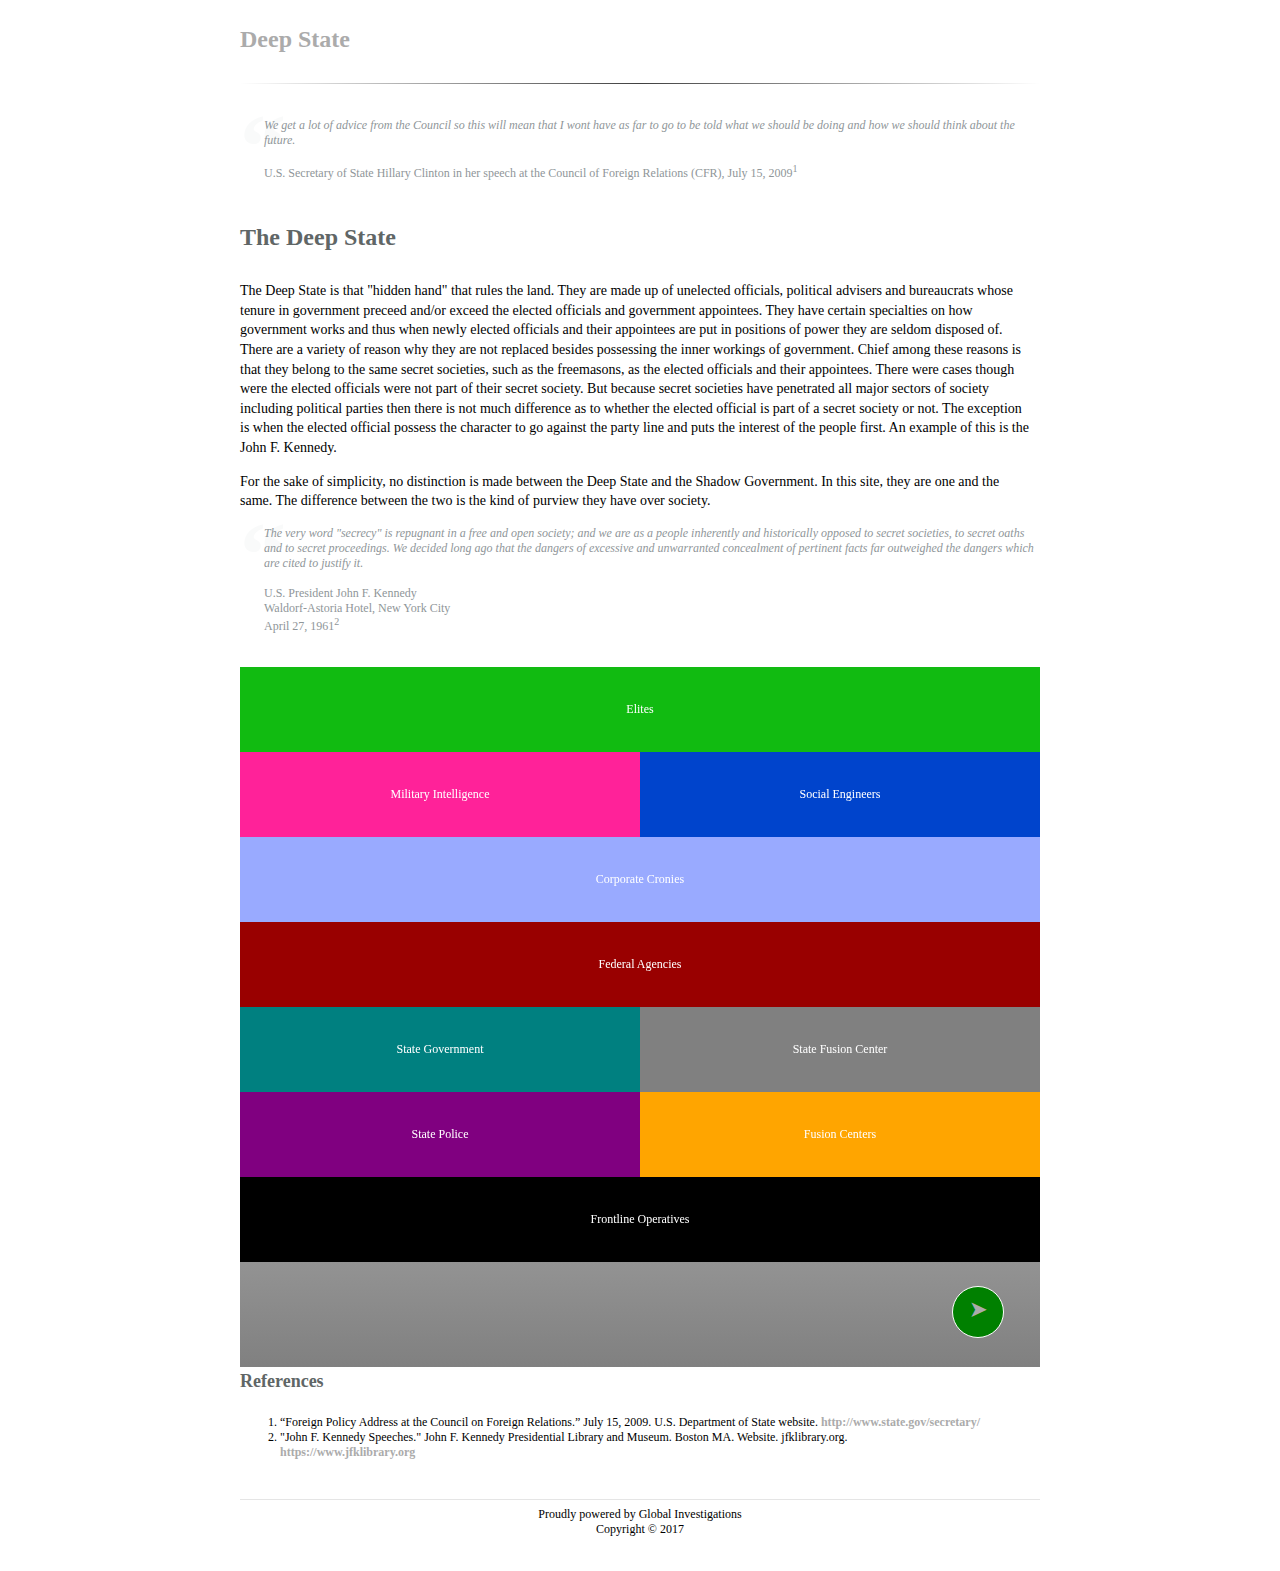
==== page-deep-state.html @ 75acea34 "Add files via upload" ====
<!DOCTYPE html>

<html>
  <head>

	<meta name="viewport" content="width=device-width,initial-scale=1,maximum-scale=1,user-scalable=no">
	<meta http-equiv="X-UA-Compatible" content="IE=edge,chrome=1">
	<meta name="HandheldFriendly" content="true">
	<link rel="stylesheet" type="text/css" href="index.css" />
	<title>Secrets of the Deep State</title>
  </head>
  <body>
	<div class="container">
      <div>
        <h1 id="header"><a href="index.html">Deep State</a></h1>
        <hr class="fadedge"/>
      </div>
	  <div class="content">
	  <p>&nbsp;</p>
	  <blockquote><i>We get a lot of advice from the Council so this will mean that I wont have as far to go to be told what we should be doing and how we should think about the future.</i> 
		<br/><br/>U.S. Secretary of State Hillary Clinton in her speech at the Council of Foreign Relations (CFR), July 15, 2009<sup>1</sup></blockquote>
	  <p>&nbsp;</p>
      <h1>The Deep State</h1>
	  <p>
		The Deep State is that "hidden hand" that rules the land. They are made up of unelected officials, political advisers and bureaucrats whose tenure in government preceed and/or exceed the elected officials and government appointees.
		They have certain specialties on how government works and thus when newly elected officials and their appointees are put in positions of power they are seldom disposed of. There are a variety of reason
		why they are not replaced besides possessing the inner workings of government. Chief among these reasons is that they belong to the same secret societies, such as the freemasons, as the 
		elected officials and their appointees. There were cases though were the elected officials were not part of their secret society. But because secret societies have penetrated all major sectors of society 
		including political parties then there is not much difference as to whether the elected official is part of a secret society or not. The exception is when the elected official possess the
		character to go against the party line and puts the interest of the people first. An example of this is the John F. Kennedy.
	  </p>
	  <p>
		For the sake of simplicity, no distinction is made between the Deep State and the Shadow Government. In this site, they are one and the same. The difference between the two is the kind of 
		purview they have over society.
	  </p>
	  <br/>
	  <blockquote><i>The very word "secrecy" is repugnant in a free and open society; and we are as a people inherently and historically opposed to secret societies, to secret oaths and to secret proceedings. We decided long ago that the dangers of excessive and unwarranted concealment of pertinent facts far outweighed the dangers which are cited to justify it. </i> 
		<br/><br/>U.S. President John F. Kennedy<br/>
		Waldorf-Astoria Hotel, New York City<br/>
		April 27, 1961<sup>2</sup></blockquote>
	  <br/>
	  
	    <div class="ds">
		  <div class="elites">
	        <div class="span2">Elites</div>
			<div id="28" class="freemason"></div>
			<div id="27" class="offenders"></div>
		  </div>
		  <div class="table-container">
			<div class="column-left" style="background: #ff2299;">
			  <div class="span2">Military Intelligence</div>
			  <div id="26" class="freemason"></div>
			  <div id="25" class="offenders"></div>
			</div>
			<div class="column-right" style="background: #0044cc;">
			  <div class="span2">Social Engineers</div>
			  <div id="24" class="freemason"></div>
			  <div id="23" class="intelligence"></div>
			  <div id="22" class="offenders"></div>
			</div>
		  </div>
		  <div class="corporate">
			<div class="span2">Corporate Cronies</div>
			<div id="21" class="freemason"></div>
			<div id="20" class="offenders"></div>
		  </div>
		  <div class="federal">
			<div class="span2">Federal Agencies</div>
			<div id="19" class="freemason"></div>
			<div id="18" class="intelligence"></div>
			<div id="17" class="offenders"></div>
		  </div>
		  <div class="table-container">
			<div class="column-left" style="background: #008080;">
			  <div class="span2">State Government</div>
			  <div id="16" class="freemason"></div>
			  <div id="15" class="intelligence"></div>
			  <div id="14" class="offenders"></div>
			</div>
			<div class="column-right" style="background: Grey;">
			  <div class="span2">State Fusion Center</div>
			  <div id="13" class="freemason"></div>
			  <div id="12" class="intelligence"></div>
			  <div id="11" class="offenders"></div>
			</div>
		  </div>
		  <div class="table-container">
			<div class="column-left" style="background: Purple;">
			  <div class="span2">State Police</div>
			  <div id="10" class="freemason"></div>
			  <div id="9" class="intelligence"></div>
			  <div id="8" class="offenders"></div>
			</div>
			<div class="column-right" style="background: Orange;">
			  <div class="span2">Fusion Centers</div>
			  <div id="7" class="freemason"></div>
			  <div id="6" class="intelligence"></div>
			  <div id="5" class="offenders"></div>
			</div>
		  </div>
		  <div class="frontlines">
			<div id="gangstalkers" class="span2">Frontline Operatives</div>
			<div id="4" class="freemason"></div>
			<div id="3" class="intelligence"></div>
			<div id="2" class="offenders"></div>
		  </div>
	
		  <div class="table-container">
			<div class="column-left" style="background: #00000000;">
			  <!-- LEGEND --> 	
			<ul id="1">
			  <li><span class="bullet1">&#183;</span><span class="word">Freemason</span></li>	  
			  <li><span class="bullet2">&#183;</span><span class="word">Sex offenders</span></li>
			  <li><span class="bullet3">&#183;</span><span class="word">Intelligence</span></li>
			</ul>
			</div>
			<div class="column-right" style="background: #00000000;">
			  <div class="play">
				<div class="text-animated-play" style="font-size:20px;margin-top:20%;"><a id="play" href="#popup" onclick="showDeepState()">&#10148;</a></div>
			  </div>
			</div>
		  </div>
		  <p></p>
		  <p></p>
		  <p></p>
		  
		  
	    </div>
	  
		
	  <h2>References</h2>
	  <ol>
	    <li>“Foreign Policy Address at the Council on Foreign Relations.” July 15, 2009. U.S. Department of State website.
	        <a href="http://www.state.gov/secretary/20092013clinton/rm/2009a/july/126071.htm=">
			  http://www.state.gov/secretary/</a></li>
		<li>"John F. Kennedy Speeches." John F. Kennedy Presidential Library and Museum. Boston MA. Website. jfklibrary.org.<br/>
		  <a href="https://www.jfklibrary.org/Research/Research-Aids/JFK-Speeches/American-Newspaper-Publishers-Association_19610427.aspx">
			https://www.jfklibrary.org</a></li>
	  </ol>
	  <p>&nbsp;</p>
	  </div><!-- content -->
	  <hr class="lite"/>
	  <div>
		Proudly powered by Global Investigations<br/>
		Copyright © 2017<br/>
	  </div>
	  <p>&nbsp;</p>
	
	</div><!-- container -->
  </body>
  
<script>
	  function showDeepState() {
	    var gs = document.getElementById("gangstalkers");
		
		gs.style.visibility = "hidden";
		//fade(gs);
		//gs.innerHTML="";
		gs.innerHTML="<span>Gangstalkers</span>";
		gs.style.opacity=0.1;
		//gs.style.backgroundColor="red";
		unfade(gs);
		gs.style.visibility = "visible";
        //alert("deep state");
		
		var legend = document.getElementById("1");
		legend.style.visibility = "visible";
		for (i=2; i<29; i++){
		  var obj = document.getElementById(i);
		  obj.style.visibility = "visible";
		  obj=null;
		}
	
      }
	  
	  function fade(element) {
        var op = 1;  // initial opacity
        var timer = setInterval(function () {
          if (op <= 0.1){
            clearInterval(timer);
            element.style.display = 'none';
          }
          element.style.opacity = op;
          element.style.filter = 'alpha(opacity=' + op * 100 + ")";
          op -= op * 0.1;
        }, 100);
      }
	  
	  function unfade(element) {
        var op = 0.1;  // initial opacity
        element.style.display = 'block';
        var timer = setInterval(function () {
          if (op >= 1){
            clearInterval(timer);
          }
          element.style.opacity = op;
          element.style.filter = 'alpha(opacity=' + op * 100 + ")";
          op += op * 0.1;
        }, 100);
      }
</script>
</html>
---- index.css ----
html {
    font-family: sans-serif;
    font-size: 62.5%;
    -webkit-text-size-adjust: 100%;
    -ms-text-size-adjust:     100%;
	text-align: center;
}

{
    -webkit-tap-highlight-color: rgba(0,0,0,0); /* make transparent link selection, adjust last value opacity 0 to 1.0 */
}

body {

    font-family: Merriweather, Georgia, serif;
    font-size:12px;
    height:100%;
    margin:20px;
    padding:0px;
    /*text-transform:uppercase;*/
    width:100%;
	text-align: center;
}

#header {
  width: 100%;
  color: #acacac;
  text-align:left;
}

.container {
  max-width: 800px;
  /*border:1px solid red;*/
  /*padding: 0px, 30%, 0, 30%;*/
  /*margin: 3em;*/
  text-align:center;
  /* centers div on page */
  position: absolute;
  top:0;
  bottom: 0;
  left: 0;
  right: 0;
  margin: auto;
  padding: 20px;
}

.content: {
  width: 100%;
  border:1px solid black;
  text-align:left;
  position: absolute;
}

/* Landscape layout (with min-width) */
/*
@media screen and (min-aspect-ratio: 1/1) and (min-width:400px) {
    .app {
        background-position:left center;
        padding:75px 0px 75px 170px;  
        margin:-90px 0px 0px -198px;                                       
    }
}
*/

.video-container iframe {
    position: relative;	
    top:0;
    left: 0;
    width: 100%;
    height: 100%;
}

.showBar, .showBar1, .showBar2, .showBar3, .showBar4, .showBar5 {
  width: 100%;
  background-color:#d0d0d0;
  padding: 10px 10px;
  margin-top: 2px;
}

button {
  width: 100%;
  text-align:left;
  border:none;
  background-color: #ececec;
}

/* Headings */
h1,
h2,
h3,
h4,
h5,
h6 {
    clear: both;
    color: #606666;
    font-family: Lora, Georgia, serif;
    font-weight: 700;
    margin: .25em 0 1.25em;
	text-align:left;
}

/* horizontal rule */
hr.lite {
    border: 0;
    height: 0;
    border-top: 1px solid rgba(0, 0, 0, 0.1);
    border-bottom: 1px solid rgba(255, 255, 255, 0.3);
}

hr.fadedge {
    border: 0;
    height: 1px;
    background-image: linear-gradient(to right, rgba(0, 0, 0, 0), rgba(0, 0, 0, 0.75), rgba(0, 0, 0, 0));
}

/* blockquote */

blockquote {
    margin: 0 0 1.5em;
    padding-left: 2em;
    position: relative;
    color: #8f9699;
	text-align:left;
}
blockquote p {
    margin-top: 0;
}

blockquote:before {
    font-family: "Times New Roman", Times, sans-serif;
    font-size: 92px;
    font-size: 9.2rem;
    font-weight: bold;
    color: #e2e7e8;
    content: "\201c";
    display: inline-block;
    line-height: 1;
    opacity: 0.2;
    position: absolute;
        top: -18px;
        left: 0;
    vertical-align: top;
    z-index: -1;
}
blockquote blockquote {
    font-size: inherit;
}
blockquote blockquote:before {
    display: none;
}
blockquote cite {
    display: block;
    font-style: italic;
    width: 100%;
    text-align: right;
}

/* Posts */
p {
    font-family: serif;
	font-size:14px;
    line-height: 1.40;
    margin-right: 6px;
    margin-bottom: 0;
	text-align:left;
}

ol {
  text-align:left;
}

ul {
  list-style-type:none;
  text-align:left;
  visibility: hidden;
}

li{
  /*list-style-type:none;
  visibility: hidden;*/
}

.bullet1, .bullet2, .bullet3 {
  /*content:'\00b7'; */
  font-size:100px; 
  line-height:24px; 
  vertical-align:middle;
}

.bullet1 {
  color:Red;
}

.bullet2 {
  color:Purple;
}

.bullet3 {
  color:Green;
}

span.word{
  color:White;
}

/*********************************************/
/*         Graphics for home page            */
/*********************************************/

.maingradient { /* container for circles */
	height:700px;
	width:100%;
	overflow:hidden;
	background:linear-gradient(#fefefe, gray);
}

@-webkit-keyframes fade-in{
from{
    opacity:1;
    top:0px;
}
to{
    opacity:0;
    top:-5px;
}
}

.text-animated-one{
display:inline;
position:relative;
top:0px;
-webkit-animation:fade-in 5s infinite;
}

.text-animated-two{
display:inline;
position:relative;
top:0px;
-webkit-animation:fade-in 7s infinite;
}

.text-animated-three{
display:inline;
position:relative;
top:0px;
-webkit-animation:fade-in 13s infinite;
}

.text-animated-four{
display:inline;
position:relative;
top:0px;
-webkit-animation:fade-in 19s infinite;
}

.circle {
	background:repeating-radial-gradient(
		circle,
		green, 
		green 300px,
		#ff0080 300px, 
		#ff0080 600px);						  	
	
	margin-top:-425px;
	margin-left:-425px;	
	width: 900px;
	height: 900px;
	border-radius: 50%;
}
/*
a {
  color: #0044cc; 
}

a:visited{
  color: #ababab;
}
*/
a { 
  color:#ababab;
  font-weight:bold;
  text-decoration:none;
}	

a.illustrate {
  font-size:20px; 
  color: white;
}

/*********************************************/
/*         Graphics for DS page            */
/*********************************************/

.ds { /* container for circles */
	height:700px;
	width:100%;
	background:linear-gradient(#fefefe, gray);
	-webkit-transform-style: preserve-3d;
    -moz-transform-style: preserve-3d;
    transform-style: preserve-3d;
    img, p {
      padding: 1em;
      margin: 0;
    }
}


.elites { 
  width:100%; 
  height:85px; 
  background: #11bb11; 
  color:white;
  /*border: 1px solid Black;*/
}

.corporate { 
  width:100%; 
  height:85px; 
  background: #99aaff; 
  color:white; 
  /*border: 1px solid Black;*/
}

.federal { 
  width:100%; 
  height:85px; 
  /*background: #ffee00; */
  background: #990000; 
  color:white; 
  /*border: 1px solid Black;*/
}

.frontlines { 
  width:100%; 
  height:85px; 
  /*background: #ffee00; */
  background: Black; 
  color:white; 
  /*border: 1px solid Black;*/
}

span {
  top: 40%;
  position: relative;
  /*text-align:center;
  width: 100%;*/
  -webkit-transform: translateY(-50%);
  -ms-transform: translateY(-50%);
  transform: translateY(-50%);
  /*border: 1px solid White;*/
}

.span2 {
  top: 50%;
  position: relative;
  /*text-align:center;*/
  width: 100%;
  -webkit-transform: translateY(-50%);
  -ms-transform: translateY(-50%);
  transform: translateY(-50%);
  /*border: 1px solid White;*/
}

.table-container {
  display: table;
  width: 100%;
  height:85px; 
  color: White;
}

.column-left {
  display: table-cell;
  width: 50%;
  height: 100%;
  float: left;
  background: #00000000;
}

.column-right {
  display: table-cell;
  width: 50%;
  height: 100%;
  float: right;
  background: #00000000;
}

.text-animated-play{
  margin-top: 40%;
  -webkit-animation:fade-in 5s infinite;
}

.legend{
  background-color: ##330099ff;
  color: White;
  border:1px solid White;    
  height:50px;
  margin-top: 10px;
  margin-left: 10px;
  float: left;
}

.play {
  background-color:Green;
  color: White;
  border:1px solid White;    
  height:50px;
  border-radius:50%;
  -moz-border-radius:50%;
  -webkit-border-radius:50%;
  width:50px;
  float: right;
  text-align: center;
  margin-top: 2em;
  margin-right: 3em;
  /*border: 1px solid White;*/
}

.freemason {
  background-color:Red;
  color: White;
  border:1px solid White;    
  height:20px;
  border-radius:20%;
  -moz-border-radius:50%;
  -webkit-border-radius:50%;
  width:20px;
  float: left;
  text-align: center;
  margin-top: -0.5em;
  margin-left: 0.5em;
  visibility: hidden;
 }
 
 .intelligence {
  background-color:Green;
  color: White;
  border:1px solid White;    
  height:20px;
  border-radius:20%;
  -moz-border-radius:50%;
  -webkit-border-radius:50%;
  width:20px;
  float: left;
  text-align: center;
  margin-top: -0.5em;
  margin-left: 0.5em;
  visibility: hidden;
 }
 
.offenders {
  background-color: MediumPurple;
  color: White;
  border:1px solid White;    
  height:20px;
  border-radius:20%;
  -moz-border-radius:50%;
  -webkit-border-radius:50%;
  width:20px;
  float: left;
  text-align: center;
  margin-top: -0.5em;
  margin-left: 0.5em;
  visibility: hidden;
 }





@media screen and (max-width: 700px){
  .box{
    width: 70%;
  }
  .popup{
    width: 70%;
  }
}
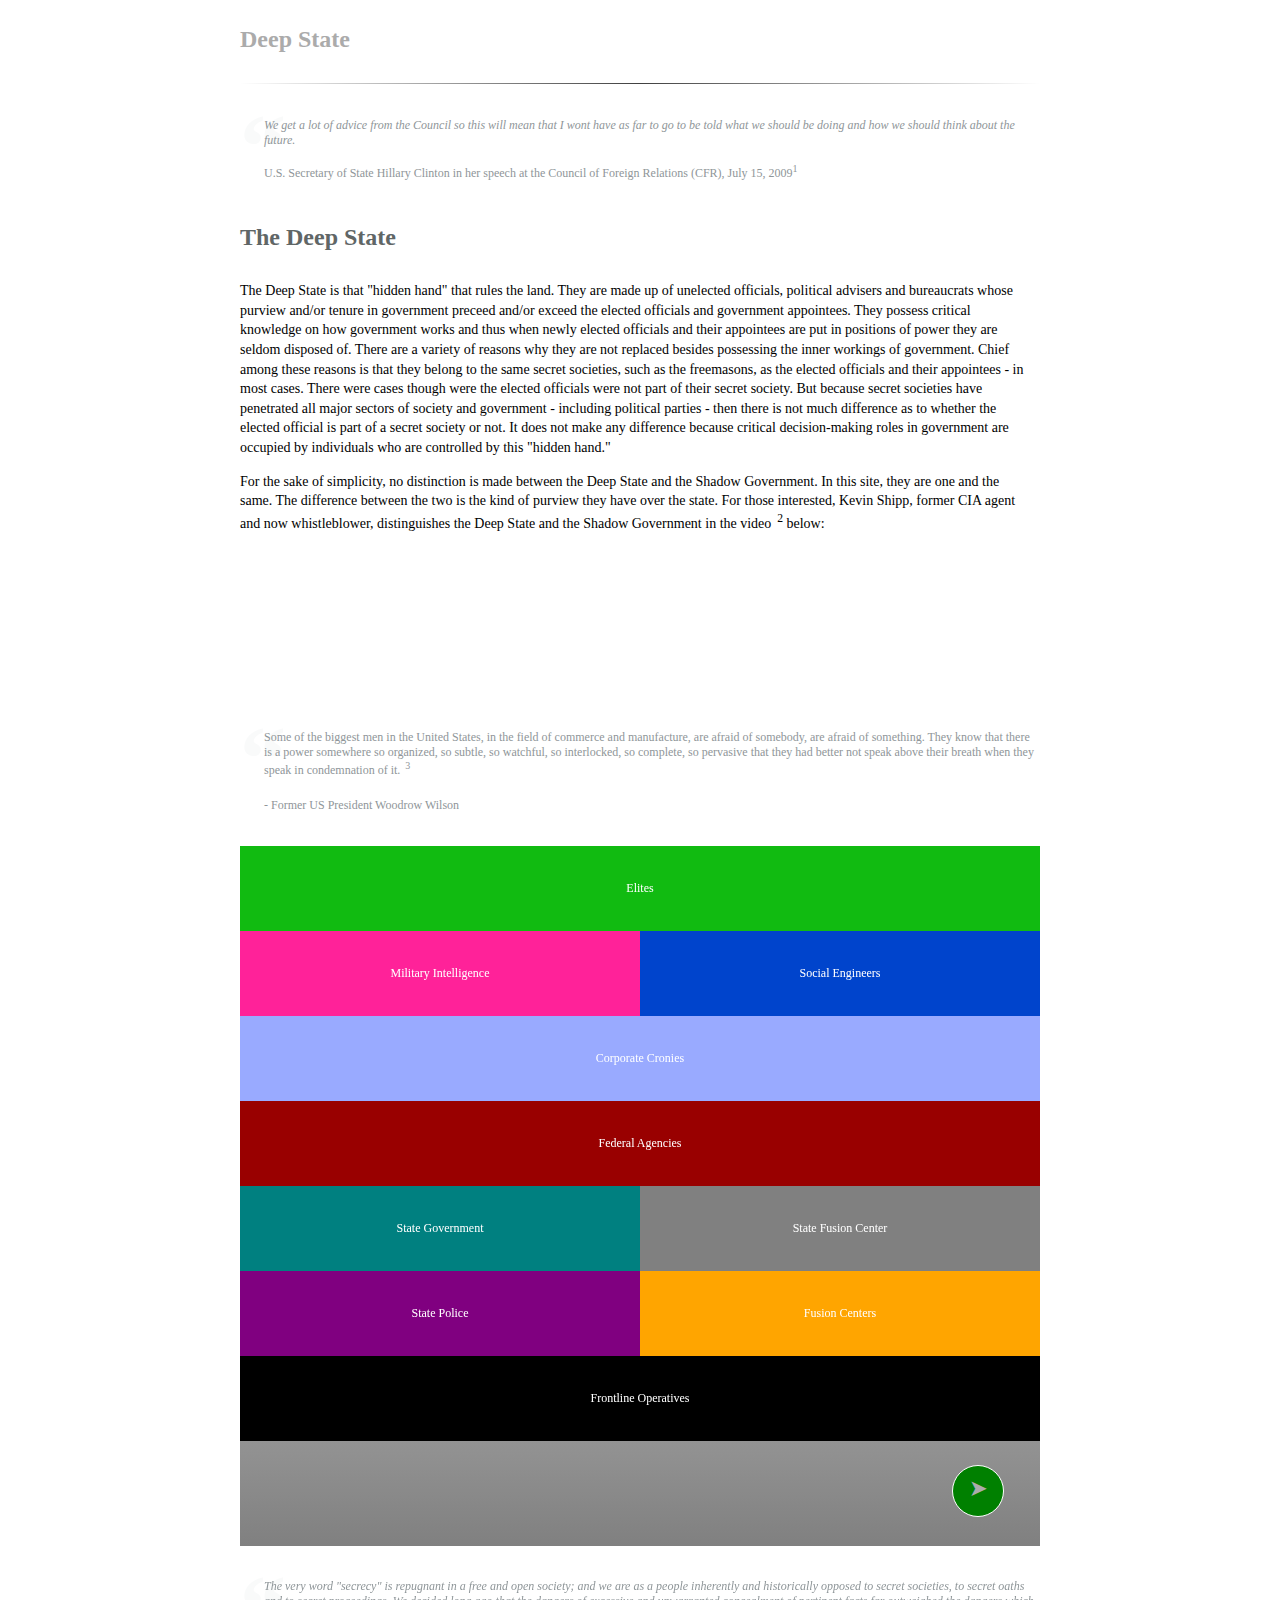
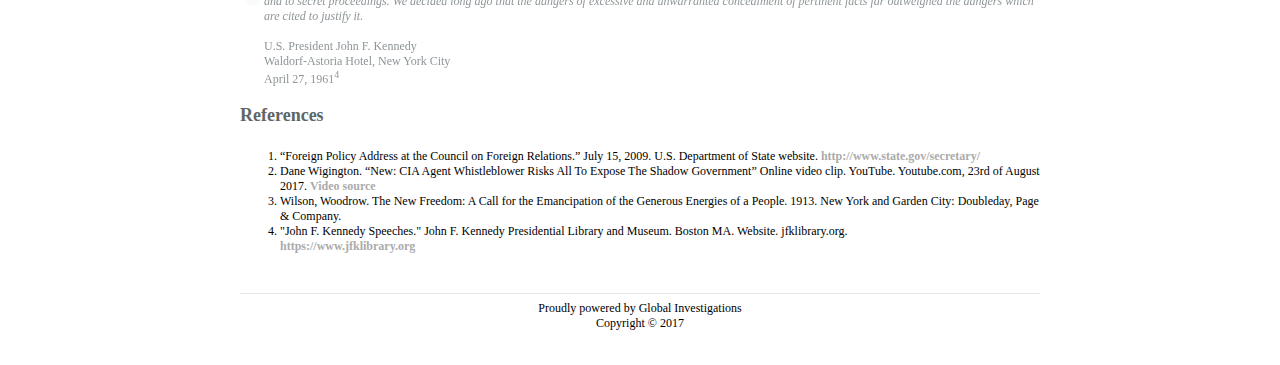
==== commit 24de6682: "Add files via upload" ====
--- a/page-deep-state.html
+++ b/page-deep-state.html
@@ -22,22 +22,28 @@
 	  <p>&nbsp;</p>
       <h1>The Deep State</h1>
 	  <p>
-		The Deep State is that "hidden hand" that rules the land. They are made up of unelected officials, political advisers and bureaucrats whose tenure in government preceed and/or exceed the elected officials and government appointees.
-		They have certain specialties on how government works and thus when newly elected officials and their appointees are put in positions of power they are seldom disposed of. There are a variety of reason
+		The Deep State is that "hidden hand" that rules the land. They are made up of unelected officials, political advisers and bureaucrats whose purview and/or tenure in government preceed and/or exceed the elected officials and government appointees.
+		They possess critical knowledge on how government works and thus when newly elected officials and their appointees are put in positions of power they are seldom disposed of. There are a variety of reasons
 		why they are not replaced besides possessing the inner workings of government. Chief among these reasons is that they belong to the same secret societies, such as the freemasons, as the 
-		elected officials and their appointees. There were cases though were the elected officials were not part of their secret society. But because secret societies have penetrated all major sectors of society 
-		including political parties then there is not much difference as to whether the elected official is part of a secret society or not. The exception is when the elected official possess the
-		character to go against the party line and puts the interest of the people first. An example of this is the John F. Kennedy.
+		elected officials and their appointees - in most cases. There were cases though were the elected officials were not part of their secret society. But because secret societies have penetrated all major sectors of society 
+		and government - including political parties - then there is not much difference as to whether the elected official is part of a secret society or not. It does not make any difference because critical decision-making roles in government
+		are occupied by individuals who are controlled by this "hidden hand."
 	  </p>
 	  <p>
 		For the sake of simplicity, no distinction is made between the Deep State and the Shadow Government. In this site, they are one and the same. The difference between the two is the kind of 
-		purview they have over society.
+		purview they have over the state. For those interested, Kevin Shipp, former CIA agent and now whistleblower, distinguishes the Deep State and the Shadow Government in the video<sup>&nbsp; 2</sup> below:
 	  </p>
+		<p>
+		  <div class="video-container">
+			<!-- allowfullscreen -->
+			<iframe width="560" height="360" src="https://www.youtube.com/watch?v=XHbrOg092GA" frameborder="0" ></iframe>
+		  </div>
+		</p>
 	  <br/>
-	  <blockquote><i>The very word "secrecy" is repugnant in a free and open society; and we are as a people inherently and historically opposed to secret societies, to secret oaths and to secret proceedings. We decided long ago that the dangers of excessive and unwarranted concealment of pertinent facts far outweighed the dangers which are cited to justify it. </i> 
-		<br/><br/>U.S. President John F. Kennedy<br/>
-		Waldorf-Astoria Hotel, New York City<br/>
-		April 27, 1961<sup>2</sup></blockquote>
+		<blockquote>Some of the biggest men in the United States, in the field of commerce and manufacture, are afraid of somebody, are afraid of something. They know that there is a power somewhere so organized, so subtle, so watchful, so interlocked, so complete, so pervasive that they had better not speak above their breath when they speak in condemnation of it.<sup>&nbsp; 3</sup>
+		  <p>&nbsp;</p>
+		  - Former US President Woodrow Wilson
+		</blockquote>
 	  <br/>
 	  
 	    <div class="ds">
@@ -126,13 +132,23 @@
 		  
 		  
 	    </div>
-	  
+		<p>&nbsp;</p>
+		<blockquote><i>The very word "secrecy" is repugnant in a free and open society; and we are as a people inherently and historically opposed to secret societies, to secret oaths and to secret proceedings. We decided long ago that the dangers of excessive and unwarranted concealment of pertinent facts far outweighed the dangers which are cited to justify it. </i> 
+		  <br/><br/>U.S. President John F. Kennedy<br/>
+		  Waldorf-Astoria Hotel, New York City<br/>
+		  April 27, 1961<sup>4</sup></blockquote>
+		
 		
 	  <h2>References</h2>
 	  <ol>
 	    <li>“Foreign Policy Address at the Council on Foreign Relations.” July 15, 2009. U.S. Department of State website.
-	        <a href="http://www.state.gov/secretary/20092013clinton/rm/2009a/july/126071.htm=">
-			  http://www.state.gov/secretary/</a></li>
+	      <a href="http://www.state.gov/secretary/20092013clinton/rm/2009a/july/126071.htm=">
+			http://www.state.gov/secretary/</a></li>
+	    <li>Dane Wigington. “New: CIA Agent Whistleblower Risks All To Expose The Shadow Government” Online video clip. YouTube. Youtube.com, 23rd of August 2017.
+		  <a href="New: CIA Agent Whistleblower Risks All To Expose The Shadow Government">
+			Video source</a></li>
+	    <li>Wilson, Woodrow. The New Freedom: A Call for the Emancipation of the Generous Energies of a People. 1913. New York and Garden City: Doubleday, Page & Company.
+		</li>
 		<li>"John F. Kennedy Speeches." John F. Kennedy Presidential Library and Museum. Boston MA. Website. jfklibrary.org.<br/>
 		  <a href="https://www.jfklibrary.org/Research/Research-Aids/JFK-Speeches/American-Newspaper-Publishers-Association_19610427.aspx">
 			https://www.jfklibrary.org</a></li>
@@ -167,6 +183,7 @@
 		legend.style.visibility = "visible";
 		for (i=2; i<29; i++){
 		  var obj = document.getElementById(i);
+		  //unfade(obj);
 		  obj.style.visibility = "visible";
 		  obj=null;
 		}
